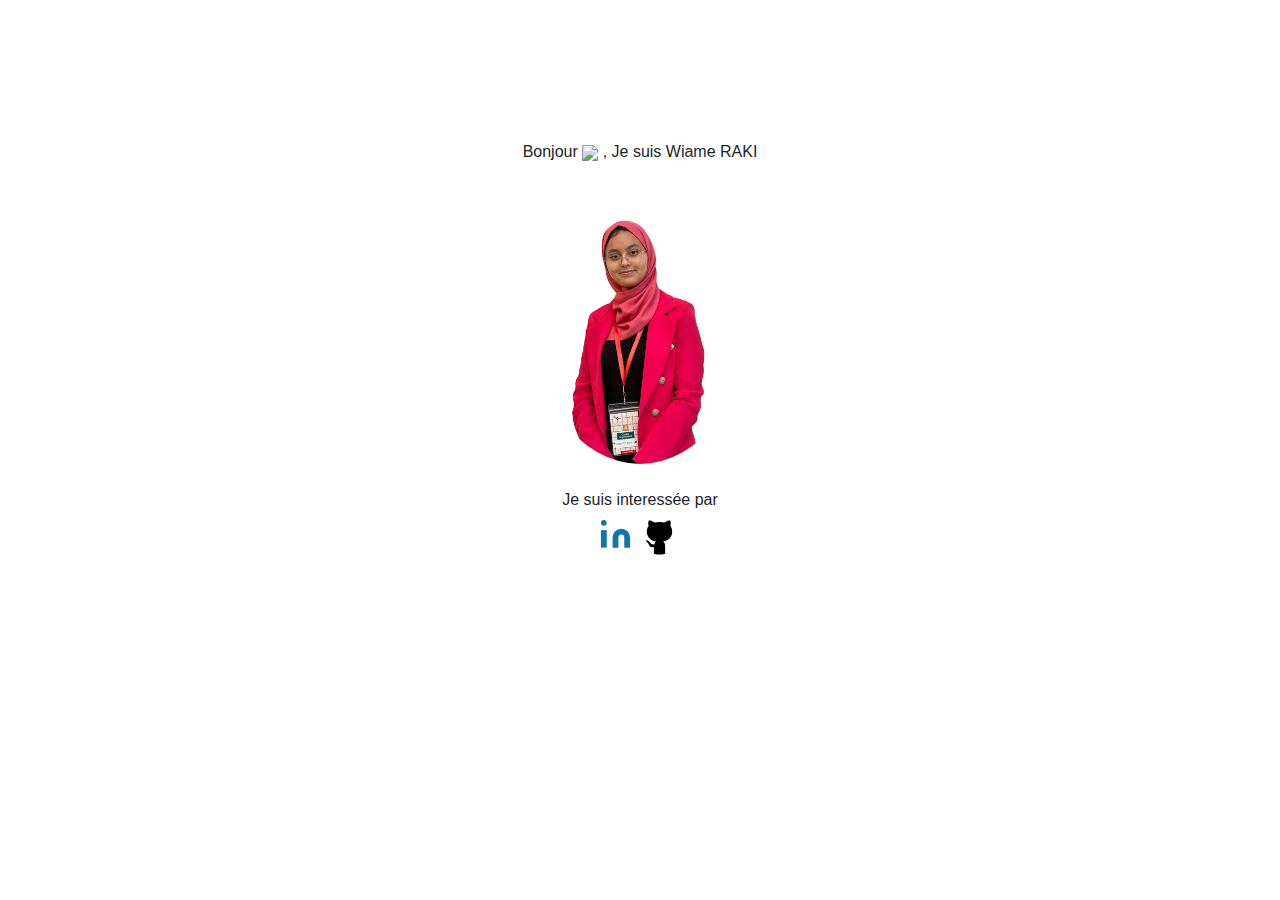
==== index.html @ 4dc1669b "Update index.html" ====
<!DOCTYPE html>
<html lang="en" light-mode="dark">

<head>
    <title>Wiame Raki | Acceuil</title>
    <meta charset="UTF-8">
    <meta name="viewport" content="width=device-width, initial-scale=1.0">
    <meta name="keywords" content="free portfolio template,portfolio template, portfolio website template, open source, open sourcing, contributing to open source" />
    <meta name="description" content="This project serves free and beautiful portfolio template for everyone. Anyone can showcase their work including moocs, education, projects, experience,etc. to the world." />
    <!-- Robot.txt -->
    <meta name="robots" content="index,follow" />
    <meta name="Googlebot" content="index,follow" />
    <meta name="AdsBot-Google" content="index,follow" />
    <meta property="og:site_name" content="https://portfolio.smaranjitghose.codes/">
    <meta property="og:title" content="Wiame Raki | Acceuil">
    <meta property="og:description" content="This project serves free and beautiful portfolio template for everyone. Anyone can showcase their work including moocs, education, projects, experience,etc. to the world.">
    <meta property="og:type" content="website">
    <meta property="og:url" content="https://portfolio.smaranjitghose.codes/">
    <meta name="twitter:card" content="summary">
    <meta name="twitter:site" content="https://portfolio.smaranjitghose.codes/">
    <meta name="application-name" content="Wiame Raki | Acceuil" />
    <meta name="apple-mobile-web-app-title" content="Wiame Raki | Acceuil" />
    <meta name="summary" content="An open source project aimed at providing free and beautiful templates to everyone for building their portfolio websites and showcase their work to the world." />
    <!--For Dark/Light mode Toggle-->
    <script src="https://code.iconify.design/1/1.0.4/iconify.min.js"></script>
    <!--Import Google Icon Font-->
    <link rel="stylesheet" href="https://maxcdn.bootstrapcdn.com/bootstrap/4.5.0/css/bootstrap.min.css" />
    <link href="https://fonts.googleapis.com/css2?family=Poppins:wght@200;300&display=swap" rel="stylesheet">
    <script src='https://kit.fontawesome.com/a076d05399.js'></script>
    <link rel="stylesheet" href="assets/css/preloader.css">
    <link rel="stylesheet" href="assets/css/home.css">
    <link rel="stylesheet" href="assets/css/style.css">
    <!-- Favicon -->
    <link id='favicon' rel="shortcut icon" href="assets/images/favicon.png" type="image/x-png">
    <!-- Font awesome icons -->
    <link rel="stylesheet" href="https://cdnjs.cloudflare.com/ajax/libs/font-awesome/5.15.1/css/all.min.css" integrity="sha512-+4zCK9k+qNFUR5X+cKL9EIR+ZOhtIloNl9GIKS57V1MyNsYpYcUrUeQc9vNfzsWfV28IaLL3i96P9sdNyeRssA==" crossorigin="anonymous" />
    <link rel="stylesheet" href="https://cdn.jsdelivr.net/gh/jpswalsh/academicons@1/css/academicons.min.css">
    <script defer src="./assets/js/dynamicTitle.js"></script>
    <!-- Global site tag (gtag.js) - Google Analytics -->
    <script async src="https://www.googletagmanager.com/gtag/js?id=G-M11CMZ12Q"></script>
    <script>
        window.dataLayer = window.dataLayer || [];
        function gtag(){dataLayer.push(arguments);}
        gtag('js', new Date());

        gtag('config', 'G-M11CMZ12Q');
    </script>
</head>

<body class="no-scroll-preload">
    <!-- loader -->
    <div class="loader-container">
        <div class="atom">
            <div class="electron"></div>
            <div class="electron-alpha"></div>
            <div class="electron-omega"></div>
        </div>
    </div>

    <!--Dynamic Nav Bar-->

    <!--Particles effect-->
    <div id="home">
        <section class="center">
            <div id="particles-js"></div>
        </section>
    </div>
    <center>
        <!-- Home Section -->
        <div class="text col-sm-6" style="margin-top: 140px;">Bonjour <span class="wave"><img src="assets/images/Hand.gif" width="35px"></span>&nbsp;, Je suis <span class="header">Wiame RAKI</span>
            <div class="center">
                <div>
                    <img src="assets/images/me.png" alt="" class="rounded-circle" height="300" width="220">
                </div>
                <br/>
                <span style="display: inline;">Je suis interessée par <span class="animated-text"
                    data-words="Data Analytics, Data science, Data engineering, Business Intelligence"></span>
                </span>
                <div>
                    <div class="social-icons">

                        <a class="socialicon linkedin" href="https://www.linkedin.com/in/wiame-raki-09720617b/" target="_blank" rel="author">
                            <svg class="linkedin-icon" xmlns="http://www.w3.org/2000/svg" width="35" viewBox="0 0 24 24" fill="#0e76a8" stroke-width="1" stroke-linecap="round" stroke-linejoin="round" class="feather feather-linkedin">
                                <path d="M16 8a6 6 0 0 1 6 6v7h-4v-7a2 2 0 0 0-2-2 2 2 0 0 0-2 2v7h-4v-7a6 6 0 0 1 6-6z"></path>
                                <rect x="2" y="9" width="4" height="12"></rect>
                                <circle cx="4" cy="4" r="2"></circle>
                            </svg>
                        </a>

                        <a class="socialicon kaggle" href="https://www.kaggle.com/wiamerk" target="_blank" rel="author">
                            <i class="fab fa-kaggle"></i>
                        </a>


                        <a class="socialicon github" href="https://github.com/Wiame13" target="_blank" rel="author">
                            <!-- SVG code for Github icon -->
                            <svg class="github-icon" width="45px" height="45px" viewBox="0 0 300 300">
                                <!-- body -->
                                <path id="body" d="M112.5,234.4v43.1c24.5,7.5,50.5,7.5,75,0V225c-0.4-11.1-4.9-21.6-12.7-29.6c30-3.4,59.5-23.5,59.5-64.1
                                                            c0.9-13.9-3.3-27.7-11.8-38.7c4.1-11.6,3.7-24.4-1.3-35.7c0,0-11.2-3.7-37.5,13.8c-22.1-6.1-45.3-6.1-67.4,0
                                                            C90.6,53.3,78.9,56.8,78.9,56.8c-5,11.3-5.4,24.1-1.3,35.7c-8.5,11.1-12.7,24.8-11.9,38.7c0.2,33.8,26.4,61.8,60.2,64.1
                                                            c-5,4.7-8.1,11.1-8.6,18" />
                                <!-- arm                             -->
                                <path id="arm" d="M125.2,213.4c-13.9,7.8-31.5,2.8-39.3-11.2c-4.3-7.7-12-12.8-20.7-13.8c-11.2,0-4.6,6.4,0,9.4
                                                            c6,5.1,10.8,11.5,13.8,18.8c2.9,7.4,7.7,24.1,41.5,17.8" />
                            </svg>
                        </a>
                    </div>
                </div>
            </div>
        </div>
    </center>

    <br><br><br>
    <!-- Dynamic footer section -->
    <script src="https://code.jquery.com/jquery-3.5.1.min.js" integrity="sha256-9/aliU8dGd2tb6OSsuzixeV4y/faTqgFtohetphbbj0=" crossorigin="anonymous"></script>

    <!-- Google Analytics -->
    <script async src="https://www.googletagmanager.com/gtag/js?id=G-G6D61F5TL4"></script>
    <!-- Fetching our Google Tag Manager -->

    <!--JavaScript at end of body for optimized loading-->
    <script src="assets/js/app.js"></script>
    <script src="https://cdnjs.cloudflare.com/ajax/libs/popper.js/1.12.9/umd/popper.min.js" integrity="sha384-ApNbgh9B+Y1QKtv3Rn7W3mgPxhU9K/ScQsAP7hUibX39j7fakFPskvXusvfa0b4Q" crossorigin="anonymous"></script>
    <script src="https://maxcdn.bootstrapcdn.com/bootstrap/4.0.0/js/bootstrap.min.js" integrity="sha384-JZR6Spejh4U02d8jOt6vLEHfe/JQGiRRSQQxSfFWpi1MquVdAyjUar5+76PVCmYl" crossorigin="anonymous"></script>
    <script src='https://cdnjs.cloudflare.com/ajax/libs/particles.js/2.0.0/particles.min.js'></script>
    <script src="assets/js/particle.js"></script>

</body>

</html>
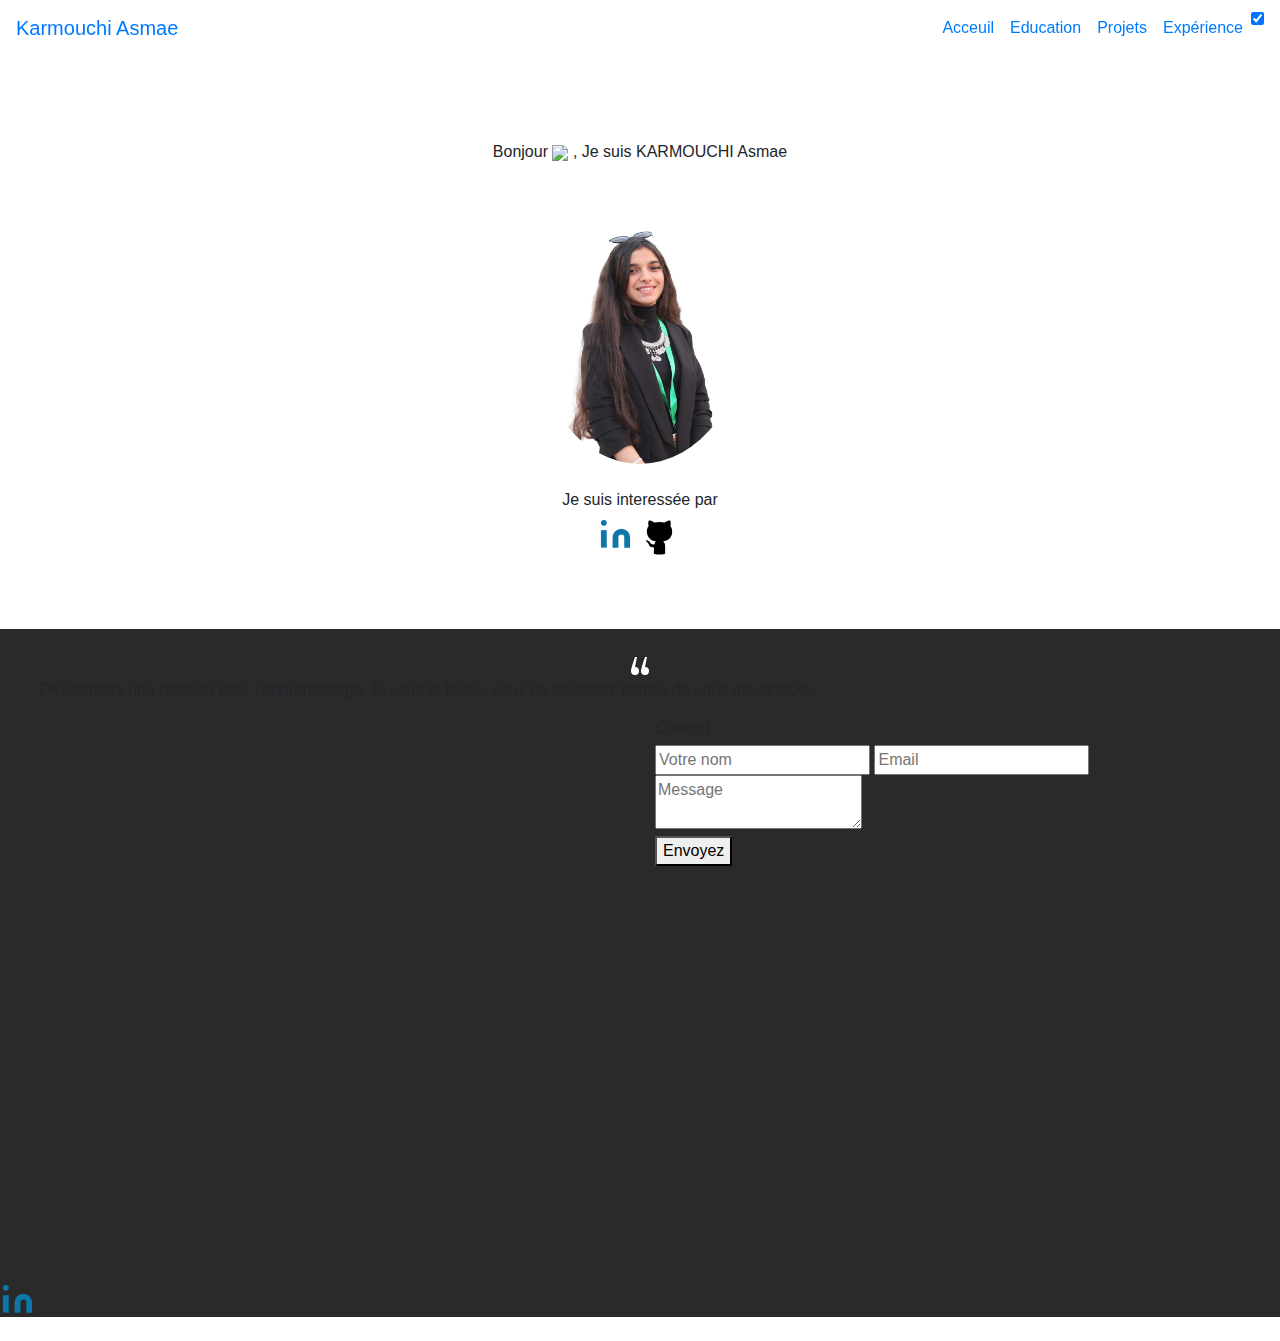
==== commit 100346ab: "1er modification" ====
--- a/index.html
+++ b/index.html
@@ -2,7 +2,7 @@
 <html lang="en" light-mode="dark">
 
 <head>
-    <title>Wiame Raki | Acceuil</title>
+    <title>KARMOUCHI Asmae | Acceuil</title>
     <meta charset="UTF-8">
     <meta name="viewport" content="width=device-width, initial-scale=1.0">
     <meta name="keywords" content="free portfolio template,portfolio template, portfolio website template, open source, open sourcing, contributing to open source" />
@@ -12,14 +12,14 @@
     <meta name="Googlebot" content="index,follow" />
     <meta name="AdsBot-Google" content="index,follow" />
     <meta property="og:site_name" content="https://portfolio.smaranjitghose.codes/">
-    <meta property="og:title" content="Wiame Raki | Acceuil">
+    <meta property="og:title" content="KARMOUCHI Asmae | Acceuil">
     <meta property="og:description" content="This project serves free and beautiful portfolio template for everyone. Anyone can showcase their work including moocs, education, projects, experience,etc. to the world.">
     <meta property="og:type" content="website">
     <meta property="og:url" content="https://portfolio.smaranjitghose.codes/">
     <meta name="twitter:card" content="summary">
     <meta name="twitter:site" content="https://portfolio.smaranjitghose.codes/">
-    <meta name="application-name" content="Wiame Raki | Acceuil" />
-    <meta name="apple-mobile-web-app-title" content="Wiame Raki | Acceuil" />
+    <meta name="application-name" content="KARMOUCHI Asmae | Acceuil" />
+    <meta name="apple-mobile-web-app-title" content="KARMOUCHI Asmae | Acceuil" />
     <meta name="summary" content="An open source project aimed at providing free and beautiful templates to everyone for building their portfolio websites and showcase their work to the world." />
     <!--For Dark/Light mode Toggle-->
     <script src="https://code.iconify.design/1/1.0.4/iconify.min.js"></script>
@@ -67,7 +67,7 @@
     </div>
     <center>
         <!-- Home Section -->
-        <div class="text col-sm-6" style="margin-top: 140px;">Bonjour <span class="wave"><img src="assets/images/Hand.gif" width="35px"></span>&nbsp;, Je suis <span class="header">Wiame RAKI</span>
+        <div class="text col-sm-6" style="margin-top: 140px;">Bonjour <span class="wave"><img src="assets/images/Hand.gif" width="35px"></span>&nbsp;, Je suis <span class="header">KARMOUCHI Asmae</span>
             <div class="center">
                 <div>
                     <img src="assets/images/me.png" alt="" class="rounded-circle" height="300" width="220">
@@ -92,7 +92,7 @@
                         </a>
 
 
-                        <a class="socialicon github" href="https://github.com/Wiame13" target="_blank" rel="author">
+                        <a class="socialicon github" href="https://github.com/AsmaeKarmouchi" target="_blank" rel="author">
                             <!-- SVG code for Github icon -->
                             <svg class="github-icon" width="45px" height="45px" viewBox="0 0 300 300">
                                 <!-- body -->
